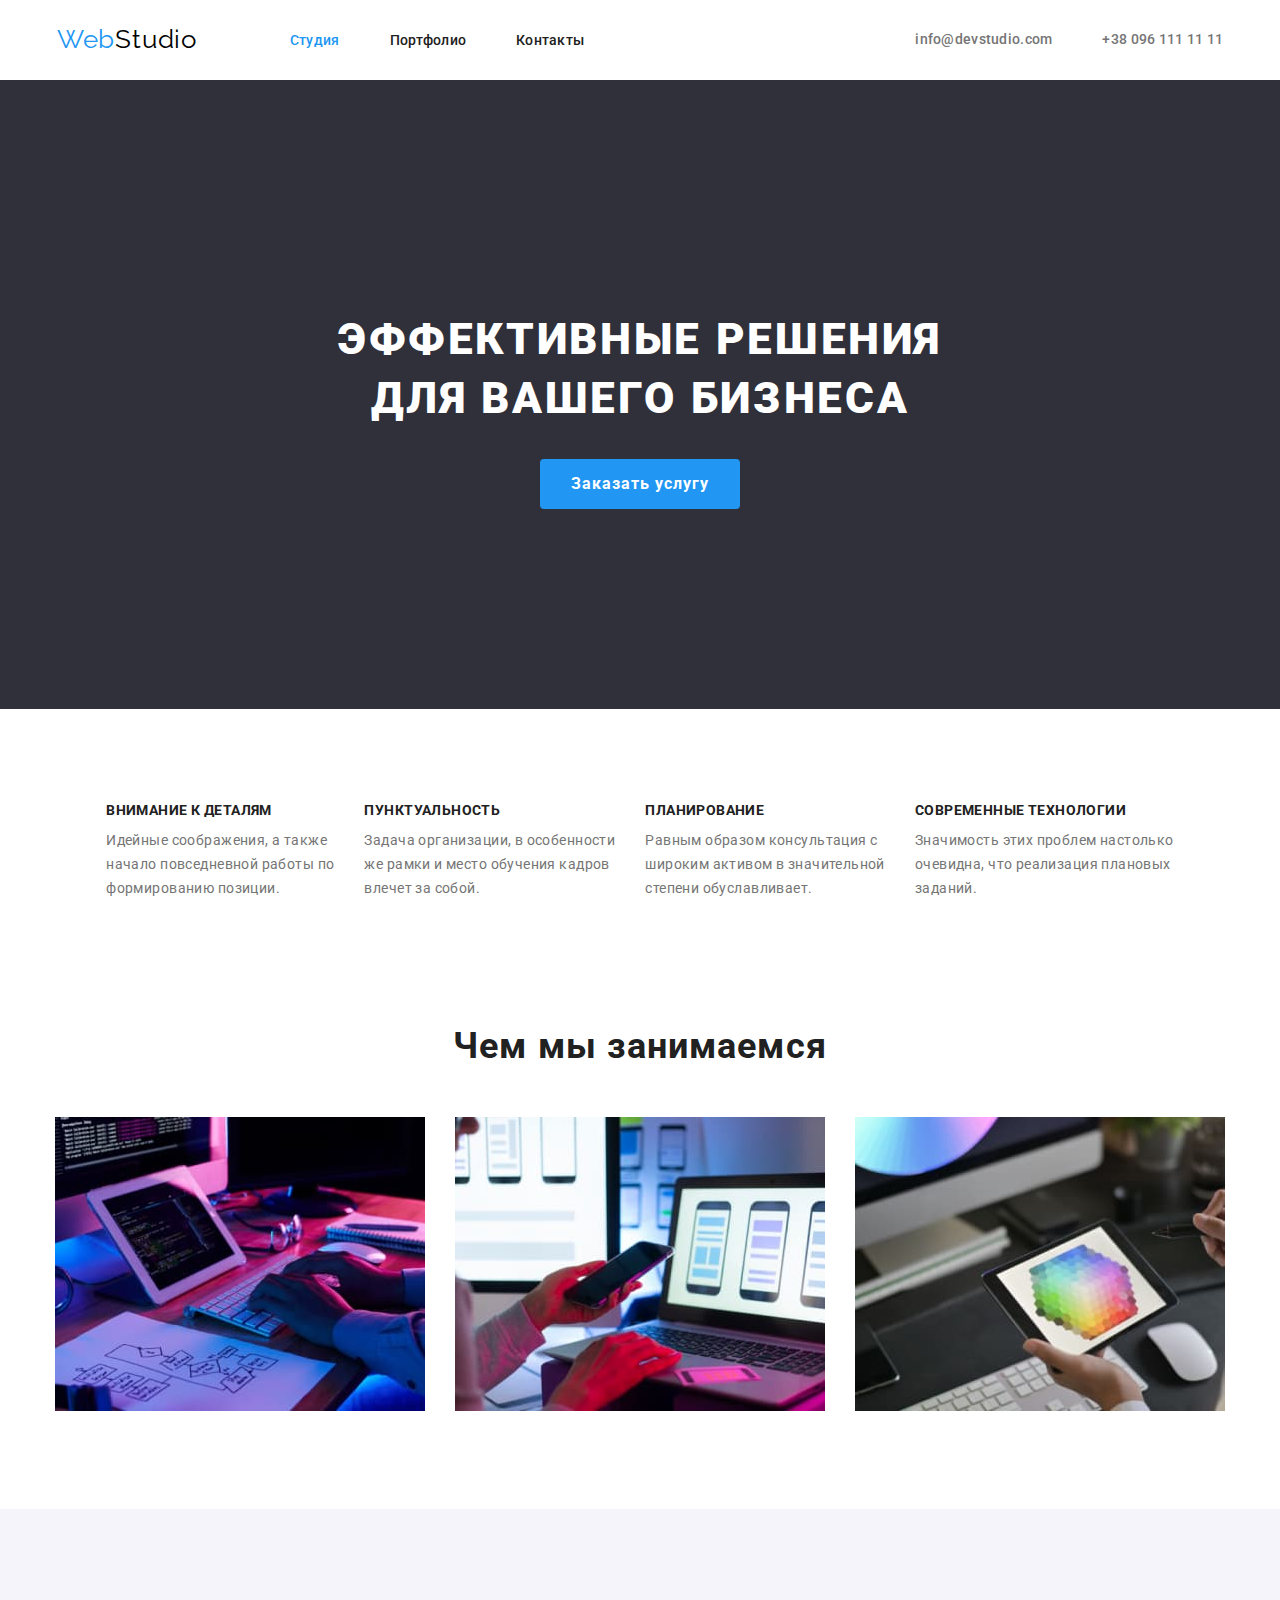
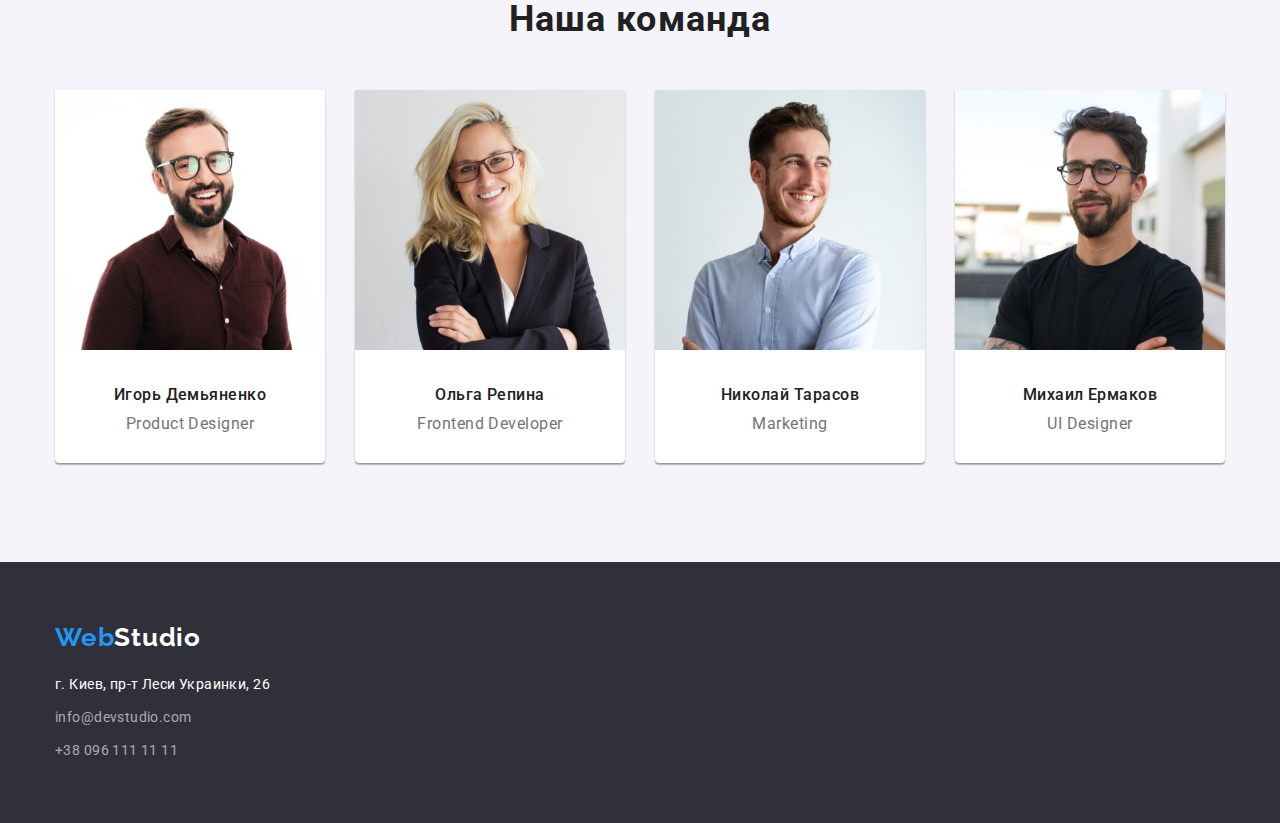
==== index.html @ 2077e16e "hw-03" ====
<!DOCTYPE html>
<html lang="ru">
<head>
    <meta charset="UTF-8">
    <meta http-equiv="X-UA-Compatible" content="IE=edge">
    <meta name="viewport" content="width=device-width, initial-scale=1.0">
    <title>Document</title>
    <link rel="preconnect" href="https://fonts.googleapis.com">
    <link rel="preconnect" href="https://fonts.gstatic.com" crossorigin>
    <link href="https://fonts.googleapis.com/css2?family=Raleway:wght@700&family=Roboto:wght@400;500;700;900&display=swap" rel="stylesheet">
    <link rel="stylesheet" href="https://cdnjs.cloudflare.com/ajax/libs/modern-normalize/1.1.0/modern-normalize.min.css">
    <link rel="stylesheet" href="css/styles.css">
</head>
<body class="page">
    <header class="page-header">
        <div class="container header-items">
            <nav class="logo-nav">
                <a href="./index.html" class="logo"><span class="accent">Web</span>Studio</a>
                <ul class="site-nav">
                    <li class="item"><a href="./index.html" class="link current">Студия</a></li>
                    <li class="item"><a href="./portfolio.html" class="link">Портфолио</a></li>
                    <li class="item"><a href="" class="link">Контакты</a></li>
                </ul>
            </nav>
             <ul class="contact-links">
                <li class="item"><a href="mailto:info@devstudio.com" class="link">info@devstudio.com</a></li>
                <li class="item"><a href="tel:+380961111111" class="link">+38 096 111 11 11</a></li>
            </ul>
        </div>
    </header>
    <main>
        <section class="hero">
            <div class="container">
                <h1 class="hero-title">Эффективные решения <br />для вашего бизнеса</h1>
                <button type="button" class="button secondary">Заказать услугу</button>
            </div>
        </section>
        <section class="features">
            <div class="container">
                <h2 hidden class="section-title">Особенности</h2>
                <ul class="features-list">
                    <li class="item">
                        <h3 class="title">Внимание к деталям</h3>
                        <p class="text">Идейные соображения, а также <br />начало повседневной работы по <br />формированию позиции.</p>
                    </li>
                    <li class="item">
                        <h3 class="title">Пунктуальность</h3>
                        <p class="text">Задача организации, в особенности <br />же рамки и место обучения кадров <br />влечет за собой.</p>
                    </li>
                    <li class="item">
                        <h3 class="title">Планирование</h3>
                        <p class="text">Равным образом консультация с <br />широким активом в значительной <br />степени обуславливает.</p>
                    </li>
                    <li class="item">
                        <h3 class="title">Современные технологии</h3>
                        <p class="text">Значимость этих проблем настолько <br />очевидна, что реализация плановых <br />заданий.</p>
                    </li>
                </ul>
            </div> 
        </section>
        <section class="services">
            <div class="container">
                <h2 class="section-title">Чем мы занимаемся</h2>
                <ul class="services-list">
                    <li class="item">
                        <img src="./images/box1.jpg" alt="Веб дизайн" width="370">
                    </li>
                    <li class="item">
                        <img src="./images/box2.jpg" alt="Адаптивная верстка" width="370">
                    </li>
                    <li class="item">
                        <img src="./images/box3.jpg" alt="Брендинг" width="370">
                    </li>
                </ul>
            </div>
        </section>
        <section class="team">
            <div class="container">
                <h2 class="section-title">Наша команда</h2>
                <ul class="team-list">
                    <li class="team-member">
                        <img src="./images/1id.jpg" alt="Игорь Демьяненко" width="270">
                        <h3 class="title">Игорь Демьяненко</h3>
                        <p class="text">Product Designer</p>
                    </li>
                    <li class="team-member">
                        <img src="./images/2or.jpg" alt="Ольга Репина" width="270">
                        <h3 class="title">Ольга Репина</h3>
                        <p class="text">Frontend Developer</p>
                    </li>
                    <li class="team-member">
                        <img src="./images/3nt.jpg" alt="Николай Тарасов" width="270">
                        <h3 class="title">Николай Тарасов</h3>
                        <p class="text">Marketing</p>
                    </li>
                    <li class="team-member">
                        <img src="./images/4me.jpg" alt="Михаил Ермаков" width="270">
                        <h3 class="title">Михаил Ермаков</h3>
                        <p class="text">UI Designer</p>
                    </li>
                </ul>
            </div>
        </section>
    </main>
    <footer class="footer">
        <div class="container footer-content">
            <a href="./index.html" class="footer-logo"><span class="accent">Web</span>Studio</a>
            <address class="address">
                <a 
                href="https://goo.gl/maps/AwYikkkrdiXF9kcD8" 
                class="footer-address link"
                target="_blank"
                rel="noopener norefferer nofollow"
                >г. Киев, пр-т Леси Украинки, 26
                </a>
                <ul class="footer-links">
                    <li class="item"><a href="mailto:info@devstudio.com" class="link">info@devstudio.com</a></li>
                    <li class="item"><a href="tel:+380961111111" class="link">+38 096 111 11 11</a></li>
                </ul>
            </address>
        </div>
    </footer>
</body>
</html>
---- css/styles.css ----
:root {
    --primary-text-color: #757575;
    --title-text-color: #212121;
    --accent-color: #2196F3;
}

/* Глобальный бордер бокс */

html {
    box-sizing: border-box;
}

*,
*::before,
*::after {
    box-sizing: inherit;
}

body {
    background-color: #fff;
    color: #757575;
    font-family: 'Roboto', sans-serif;
}
ul {
    list-style: none;
    padding: 0;
    margin: 0;
}

h1,
h2,
h3 {
    color: var(--title-text-color);
}
/*цвет шрифта заголовков #212121 */
/*цвет шрифта текста #757575 */
/*цвет фона хедера #FFFFFF*/
/*осн цвет фона #FFFFFF */
/*доп цвет фона #F5F4FA */
/*цвет фона футера #2F303A */
/*цвет шрифта заголовков футера #FFFFFF */
/*цвет шрифта текста в футере rgba(255, 255, 255, 0.6) */
/*акцент #2196F3 */

/* Container */

.container {
    width: 1200px;    
    margin: 0 auto;
    padding-left: 15px;
    padding-right: 15px;
}

/* Header */

.header-items {
    display: flex;
    justify-content: center;
}

.logo {
    padding-top: 24px;
    padding-bottom: 25px;
    margin-right: 93px;

    color: #000;
    font-family: 'Raleway', sans-serif;
    text-decoration: none;
    font-size: 26px;
    line-height: 1.19;
    /* identical to box height */
    letter-spacing: 0.03em;
}
.accent {
    color: var(--accent-color);
}

.logo-nav {
    display: flex;
}

.site-nav {
    display: flex;
    margin-right: 331px;
}

.site-nav .item:not(:last-child) {
    margin-right: 50px;
}

.site-nav .link {
    display: block;
    padding-top: 32px;
    padding-bottom: 32px;

    color: var(--title-text-color);
    text-decoration: none;
    font-weight: 500;
    font-size: 14px;
    line-height: 1.14x;
    letter-spacing: 0.02em;
}
.site-nav .link:hover, 
.site-nav .link:focus {
    color: var(--accent-color);
}
.site-nav .link.current {
    color: var(--accent-color);
}

.contact-links {
    display: flex;
}

.contact-links .item + .item {
    margin-left: 50px;
}

.contact-links .link {
    display: block;
    padding-top: 32px;
    padding-bottom: 32px;

    color: var(--primary-text-color);
    text-decoration: none;
    font-weight: 500;
    font-size: 14px;
    line-height: 1.14;
    letter-spacing: 0.02em;
}
.contact-links .link:hover, 
.contact-links .link:focus {
    color: var(--accent-color);
}

/* Hero */

/* ВРЕМЕННЫЙ ЦВЕТ ФОНА */
.hero {
    padding-top: 200px;
    padding-bottom: 200px;
    text-align: center;
    background-color:  #2F303A;
}

.hero-title {
    margin-top: 200;
    margin-bottom: 30px;
    color: #fff;
    font-weight: 900;
    font-size: 44px;
    line-height: 1.36;
    /* or 136% */
    letter-spacing: 0.06em;
    text-transform: uppercase;
}

/* Section */

.section {
    padding-top: 94px;
    padding-bottom: 94px;
}

.section.no-padding {
    padding-top: 0;
    padding-bottom: 0;
}

.section-title {
    color: var(--title-text-color);
    font-weight: 700;
    font-size: 36px;
    line-height: 1.17;
    text-align: center;
    letter-spacing: 0.03em;
}

/* Features */

.features-list {
    display: flex;
    justify-content: center;
}

.features-list .item:not(:last-child) {
    margin-right: 30px;
}  

.features-list .title {
    margin-top: 94px;
    margin-bottom: 10px;
    color: var(--title-text-color);
    font-weight: 700;
    font-size: 14px;
    line-height: 1.14;
    letter-spacing: 0.03em;
    text-transform: uppercase;
}
.features-list .text {
    margin-top: 0;
    margin-bottom: 94px;
    font-weight: 400;
    font-size: 14px;
    line-height: 1.71;
    /* or 171% */
    letter-spacing: 0.03em;
}

/* Services */
.services-list {
    display: flex;
    justify-content: center;
    margin-top: 50px;
    margin-bottom: 94px;
}

.services-list .item:not(:last-child) {
    margin-right: 30px;
}  


/* Team */
.team {
    padding-top: 89px;
    padding-bottom: 99px;
    background-color: #F5F4FA;
}
.team .section-title {
    margin-top: 0;
    margin-bottom: 50px;
}

.team-list {
    display: flex;
    justify-content: center;
}

.team-list .team-member:not(:last-child) {
    margin-right: 30px;
}

.team-list .title {
    margin-top: 30px;
    margin-bottom: 10px;
    color: var(--title-text-color);
    font-weight: 500;
    font-size: 16px;
    line-height: 1.19;
    /* identical to box height */
    text-align: center;
    letter-spacing: 0.03em;
}
.team-list .text {
    margin-top: 0;
    margin-bottom: 30px;
    font-weight: 400;
    font-size: 16px;
    line-height: 19px;
    /* identical to box height */
    text-align: center;
    letter-spacing: 0.03em;
}
.team-member{
    background-color: #fff; 
    box-shadow: 0px 1px 3px rgba(0, 0, 0, 0.12), 0px 1px 1px rgba(0, 0, 0, 0.14), 0px 2px 1px rgba(0, 0, 0, 0.2);
    border-radius: 0px 0px 4px 4px;
}

/* Button */

.button {
    display: inline-block;
    border: 1px solid transparent;
    color: var(--title-text-color);
    background-color: #F5F4FA; 
}
.button.primary {
    border-radius: 4px;
    padding: 6px 22px;
    margin-bottom: 32px;
    color: var(--title-text-color);
    background-color: #F5F4FA;
    font-weight: 500;
    font-size: 16px;
    line-height: 1.63;
    /* identical to box height, or 162% */
    text-align: center;
    letter-spacing: 0.03em;
    font-family: inherit;
}
.button.primary:hover, 
.button.primary:focus {
    background-color: var(--accent-color);
    color: #fff;
}
.button.secondary {
    border-radius: 4px;
    padding: 10 px 32 px;
    width: 200px;
    height: 50px;
    color: #fff;
    background-color: var(--accent-color);
    font-weight: 700;
    font-size: 16px;
    line-height: 1.88;
    /* identical to box height, or 188% */
    letter-spacing: 0.06em;
    font-family: inherit;
}
/* Временно поставил эти цвета. ПОМЕНЯТЬ когда будут известны правильные */
.button.secondary:hover, 
.button.secondary:focus {
    background-color: #F5F4FA;
    color: var(--title-text-color);
}
/* Footer */

.footer {
    padding-top: 60px;
    padding-bottom: 60px;
    background-color: #2F303A;
    min-height: 252px;
}

.footer-logo {
    margin-bottom: 20;
    color: #fff;
    font-family: 'Raleway', sans-serif;
    text-decoration: none;
    font-weight: 700;
    font-size: 26px;
    line-height: 1.19;
    /* identical to box height */
    letter-spacing: 0.03em;
}

.address {
    margin-top: 20px;
}

.footer-address {
    margin-top: 20px;
    color: #fff;
    text-decoration: none;
    font-weight: 400;
    font-size: 14px;
    line-height: 1.71;
    /* or 171% */
    letter-spacing: 0.03em;
    font-style: normal;
}

.footer-links .item {
    margin-top: 9px;
}

.footer-links .link {
    color: rgba(255, 255, 255, 0.6);
    text-decoration: none;
    font-weight: 400;
    font-size: 14px;
    line-height: 1.71;
    /* or 171% */
    letter-spacing: 0.03em;
    font-style: normal;
}
.footer .link:hover, 
.footer .link:focus {
    color: var(--accent-color);
}


.container1 {
    width: 1200px;    
    margin: 0 auto;
    padding-left: 0px;
    padding-right: 0px;
}

/* Portfolio */
.portfolio {
    padding-top: 94px;
    padding-bottom: 94px;
}

.portfolio-buttons {
    display: flex;
    justify-content: center;
    margin-bottom: 34px;
}

.portfolio-buttons .item:not(:last-child) {
    margin-right: 8px;
}
.portfolio-list {
    display: flex;
    flex-wrap: wrap;
    gap: 30px;
    justify-content: center;
}

.portfolio-list .portfolio-item {
    padding-top: 0;
    background-color: #fff;
    border: 1px solid #EEEEEE;
    width: 370;
    height: 404;
}

.portfolio-item:nth-child(3n + 3) {
    gap: 0
}

.portfolio-item .title {
    margin-top: 20px;
    margin-bottom: 4px;
    margin-left: 24px;
    font-weight: 700;
    font-size: 18px;
    line-height: 2;
    /* identical to box height, or 200% */  
    letter-spacing: 0.06em;
}
.portfolio-item .text {
    margin-bottom: 20px;
    margin-left: 24px;
    font-weight: 400;
    font-size: 16px;
    line-height: 1.88;
    /* identical to box height, or 188% */
    letter-spacing: 0.03em;
}
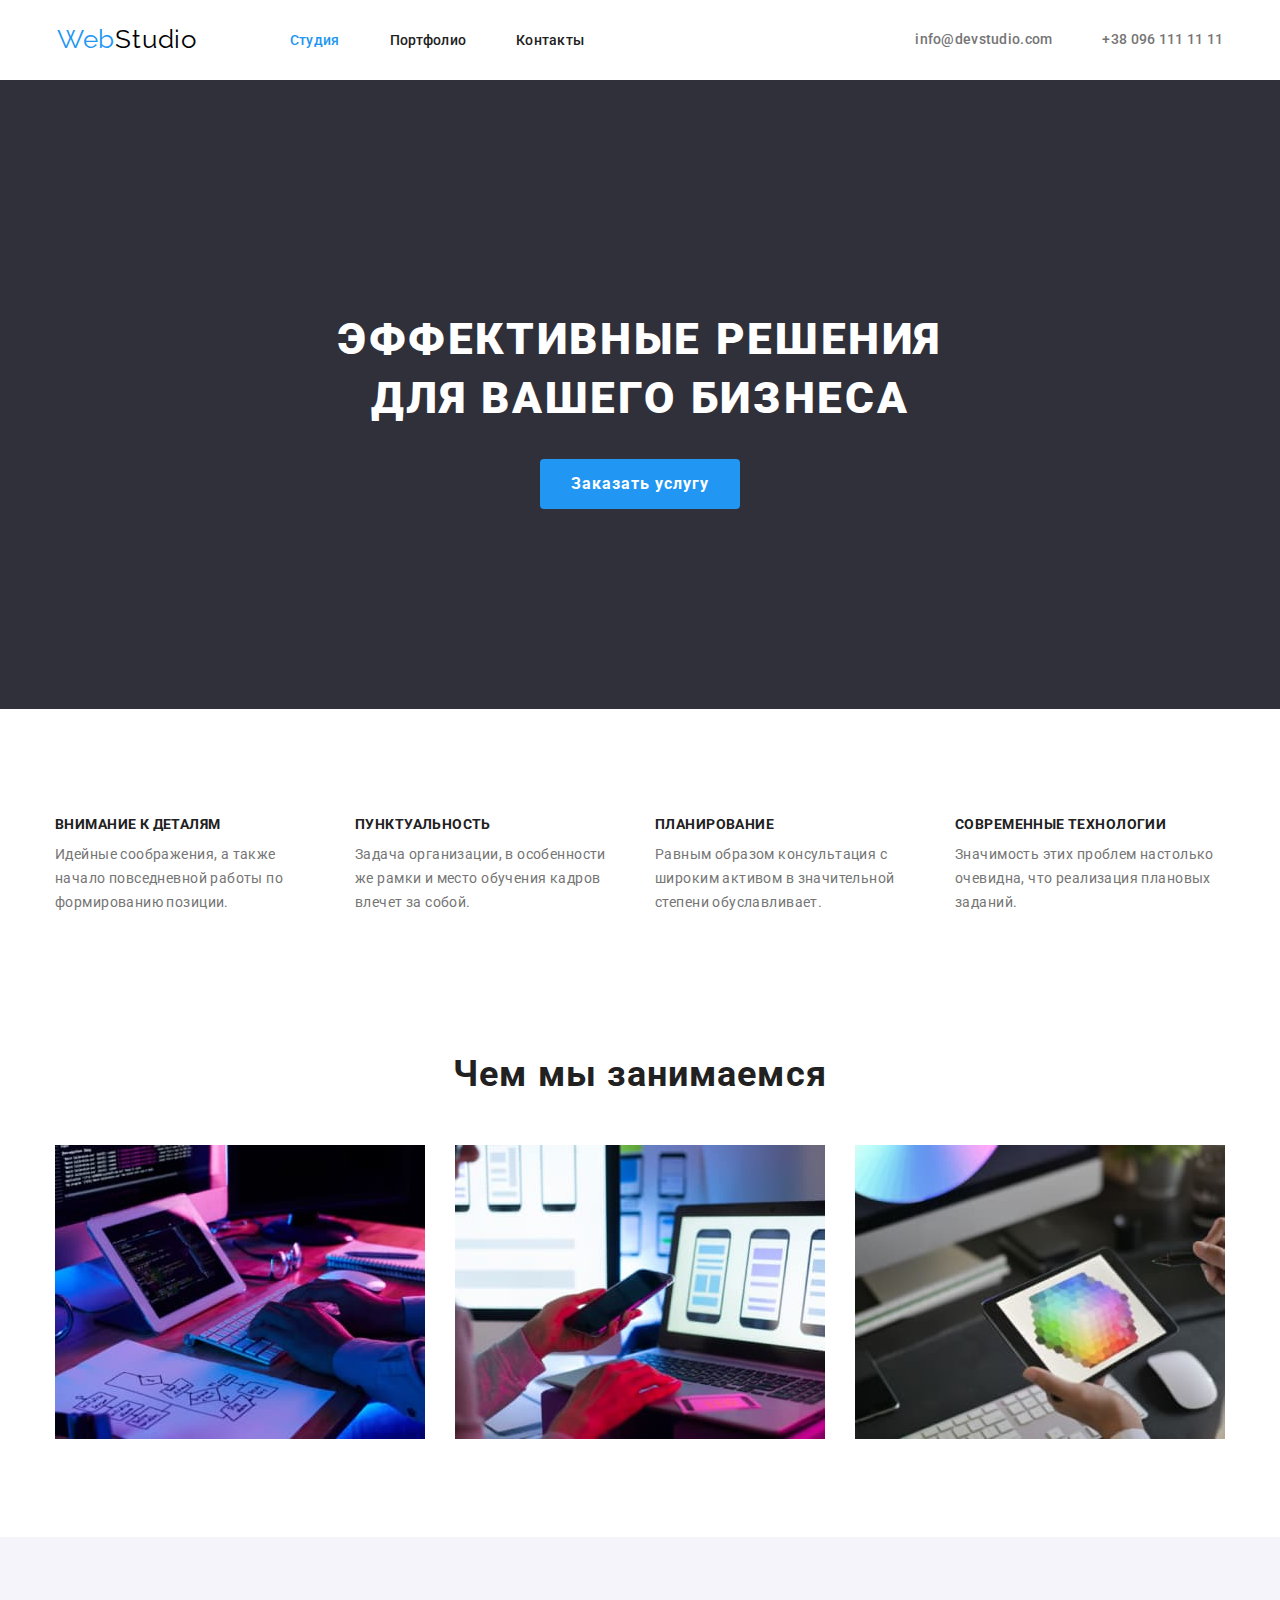
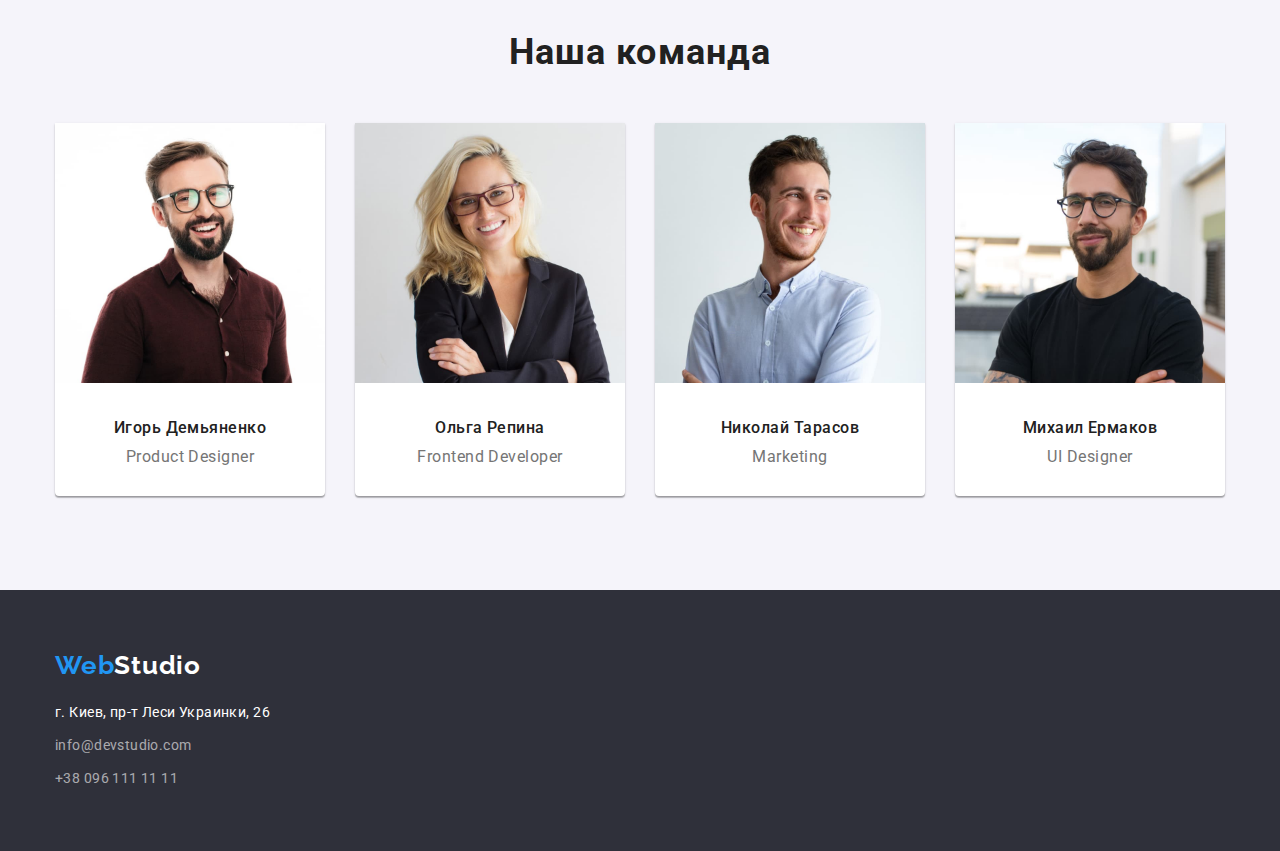
==== commit ee10cb3c: "hw-03 after review" ====
--- a/index.html
+++ b/index.html
@@ -80,23 +80,31 @@
                 <ul class="team-list">
                     <li class="team-member">
                         <img src="./images/1id.jpg" alt="Игорь Демьяненко" width="270">
-                        <h3 class="title">Игорь Демьяненко</h3>
-                        <p class="text">Product Designer</p>
+                        <div class="inscription">
+                            <h3 class="title">Игорь Демьяненко</h3>
+                            <p class="text">Product Designer</p>
+                        </div>
                     </li>
                     <li class="team-member">
                         <img src="./images/2or.jpg" alt="Ольга Репина" width="270">
-                        <h3 class="title">Ольга Репина</h3>
-                        <p class="text">Frontend Developer</p>
+                        <div class="inscription">
+                            <h3 class="title">Ольга Репина</h3>
+                            <p class="text">Frontend Developer</p>
+                        </div>
                     </li>
                     <li class="team-member">
                         <img src="./images/3nt.jpg" alt="Николай Тарасов" width="270">
-                        <h3 class="title">Николай Тарасов</h3>
-                        <p class="text">Marketing</p>
+                        <div class="inscription">
+                            <h3 class="title">Николай Тарасов</h3>
+                            <p class="text">Marketing</p>
+                        </div>
                     </li>
                     <li class="team-member">
                         <img src="./images/4me.jpg" alt="Михаил Ермаков" width="270">
-                        <h3 class="title">Михаил Ермаков</h3>
-                        <p class="text">UI Designer</p>
+                        <div class="inscription">
+                            <h3 class="title">Михаил Ермаков</h3>
+                            <p class="text">UI Designer</p>
+                        </div>
                     </li>
                 </ul>
             </div>
--- a/css/styles.css
+++ b/css/styles.css
@@ -144,7 +144,6 @@
 }
 
 .hero-title {
-    margin-top: 200;
     margin-bottom: 30px;
     color: #fff;
     font-weight: 900;
@@ -157,14 +156,9 @@
 
 /* Section */
 
-.section {
+section {
     padding-top: 94px;
     padding-bottom: 94px;
-}
-
-.section.no-padding {
-    padding-top: 0;
-    padding-bottom: 0;
 }
 
 .section-title {
@@ -183,12 +177,15 @@
     justify-content: center;
 }
 
+.features-list .item {
+    width: 270px;
+}
+
 .features-list .item:not(:last-child) {
     margin-right: 30px;
 }  
 
 .features-list .title {
-    margin-top: 94px;
     margin-bottom: 10px;
     color: var(--title-text-color);
     font-weight: 700;
@@ -199,7 +196,6 @@
 }
 .features-list .text {
     margin-top: 0;
-    margin-bottom: 94px;
     font-weight: 400;
     font-size: 14px;
     line-height: 1.71;
@@ -208,11 +204,15 @@
 }
 
 /* Services */
+
+.services {
+    padding-top: 0;
+}
+
 .services-list {
     display: flex;
     justify-content: center;
     margin-top: 50px;
-    margin-bottom: 94px;
 }
 
 .services-list .item:not(:last-child) {
@@ -222,8 +222,6 @@
 
 /* Team */
 .team {
-    padding-top: 89px;
-    padding-bottom: 99px;
     background-color: #F5F4FA;
 }
 .team .section-title {
@@ -240,8 +238,12 @@
     margin-right: 30px;
 }
 
-.team-list .title {
+.team-member .inscription {
     margin-top: 30px;
+    margin-bottom: 30px;
+}
+
+.team-member .title {
     margin-bottom: 10px;
     color: var(--title-text-color);
     font-weight: 500;
@@ -251,9 +253,8 @@
     text-align: center;
     letter-spacing: 0.03em;
 }
-.team-list .text {
+.team-member .text {
     margin-top: 0;
-    margin-bottom: 30px;
     font-weight: 400;
     font-size: 16px;
     line-height: 19px;
@@ -278,7 +279,6 @@
 .button.primary {
     border-radius: 4px;
     padding: 6px 22px;
-    margin-bottom: 32px;
     color: var(--title-text-color);
     background-color: #F5F4FA;
     font-weight: 500;
@@ -370,7 +370,6 @@
     color: var(--accent-color);
 }
 
-
 .container1 {
     width: 1200px;    
     margin: 0 auto;
@@ -379,15 +378,15 @@
 }
 
 /* Portfolio */
-.portfolio {
-    padding-top: 94px;
-    padding-bottom: 94px;
+
+.portfolio-header {
+    border-bottom: 1px solid #ECECEC;
 }
 
 .portfolio-buttons {
     display: flex;
     justify-content: center;
-    margin-bottom: 34px;
+    margin-bottom: 50px;
 }
 
 .portfolio-buttons .item:not(:last-child) {
@@ -412,10 +411,12 @@
     gap: 0
 }
 
+.portfolio-item .inscription {
+    margin: 20px 24px;
+}
+
 .portfolio-item .title {
-    margin-top: 20px;
     margin-bottom: 4px;
-    margin-left: 24px;
     font-weight: 700;
     font-size: 18px;
     line-height: 2;
@@ -423,8 +424,6 @@
     letter-spacing: 0.06em;
 }
 .portfolio-item .text {
-    margin-bottom: 20px;
-    margin-left: 24px;
     font-weight: 400;
     font-size: 16px;
     line-height: 1.88;
